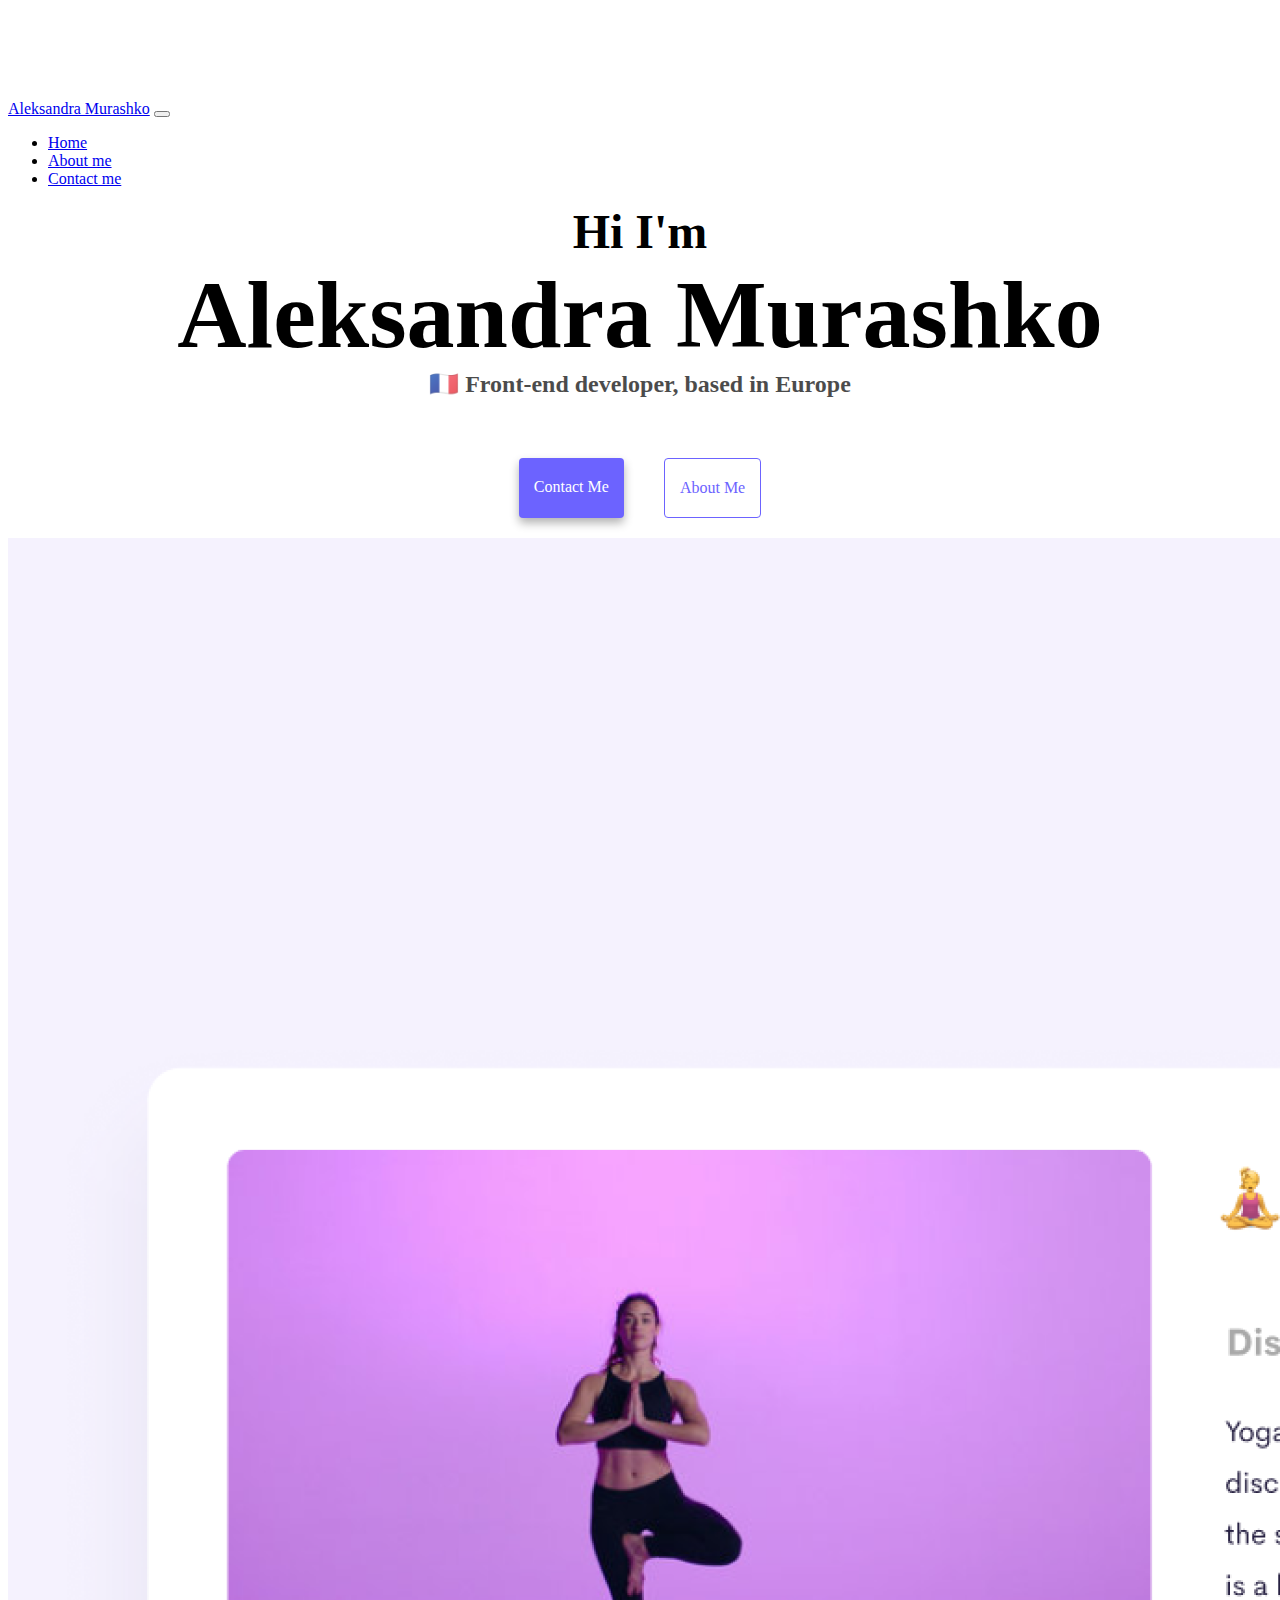
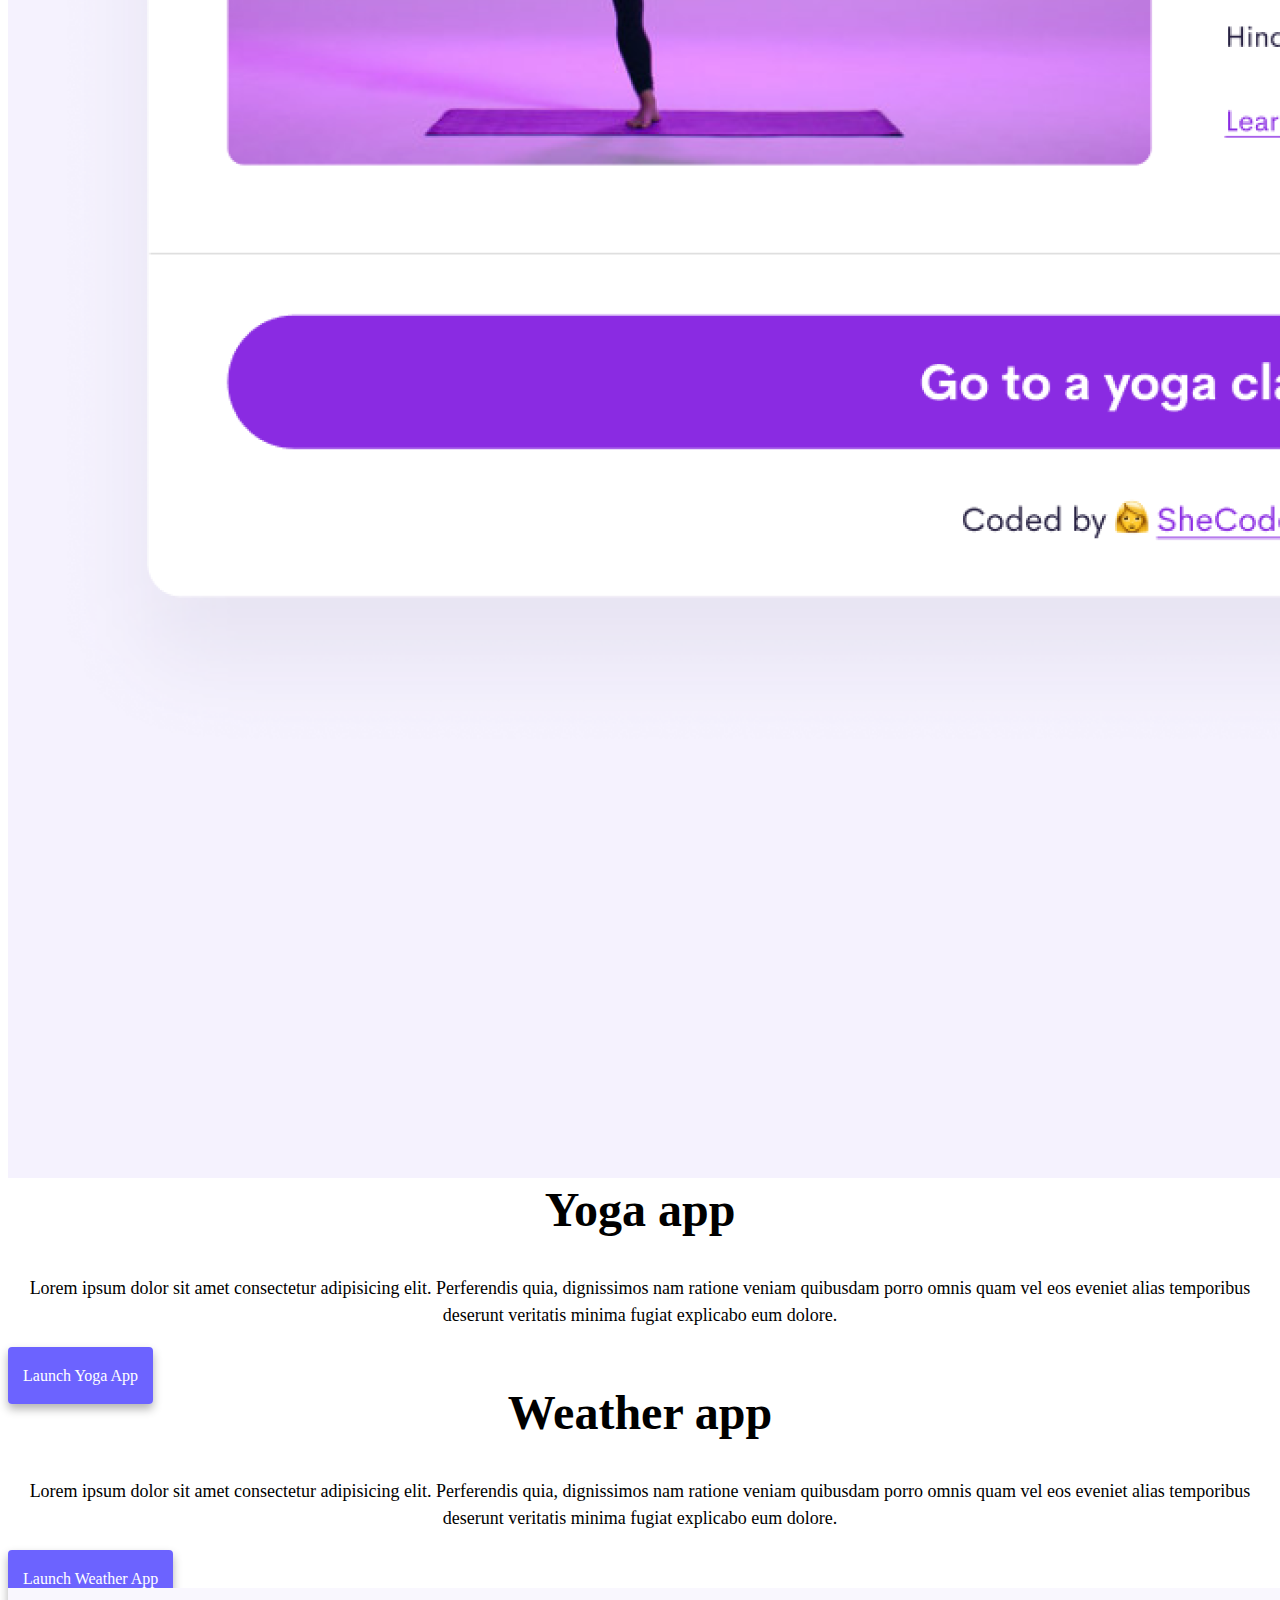
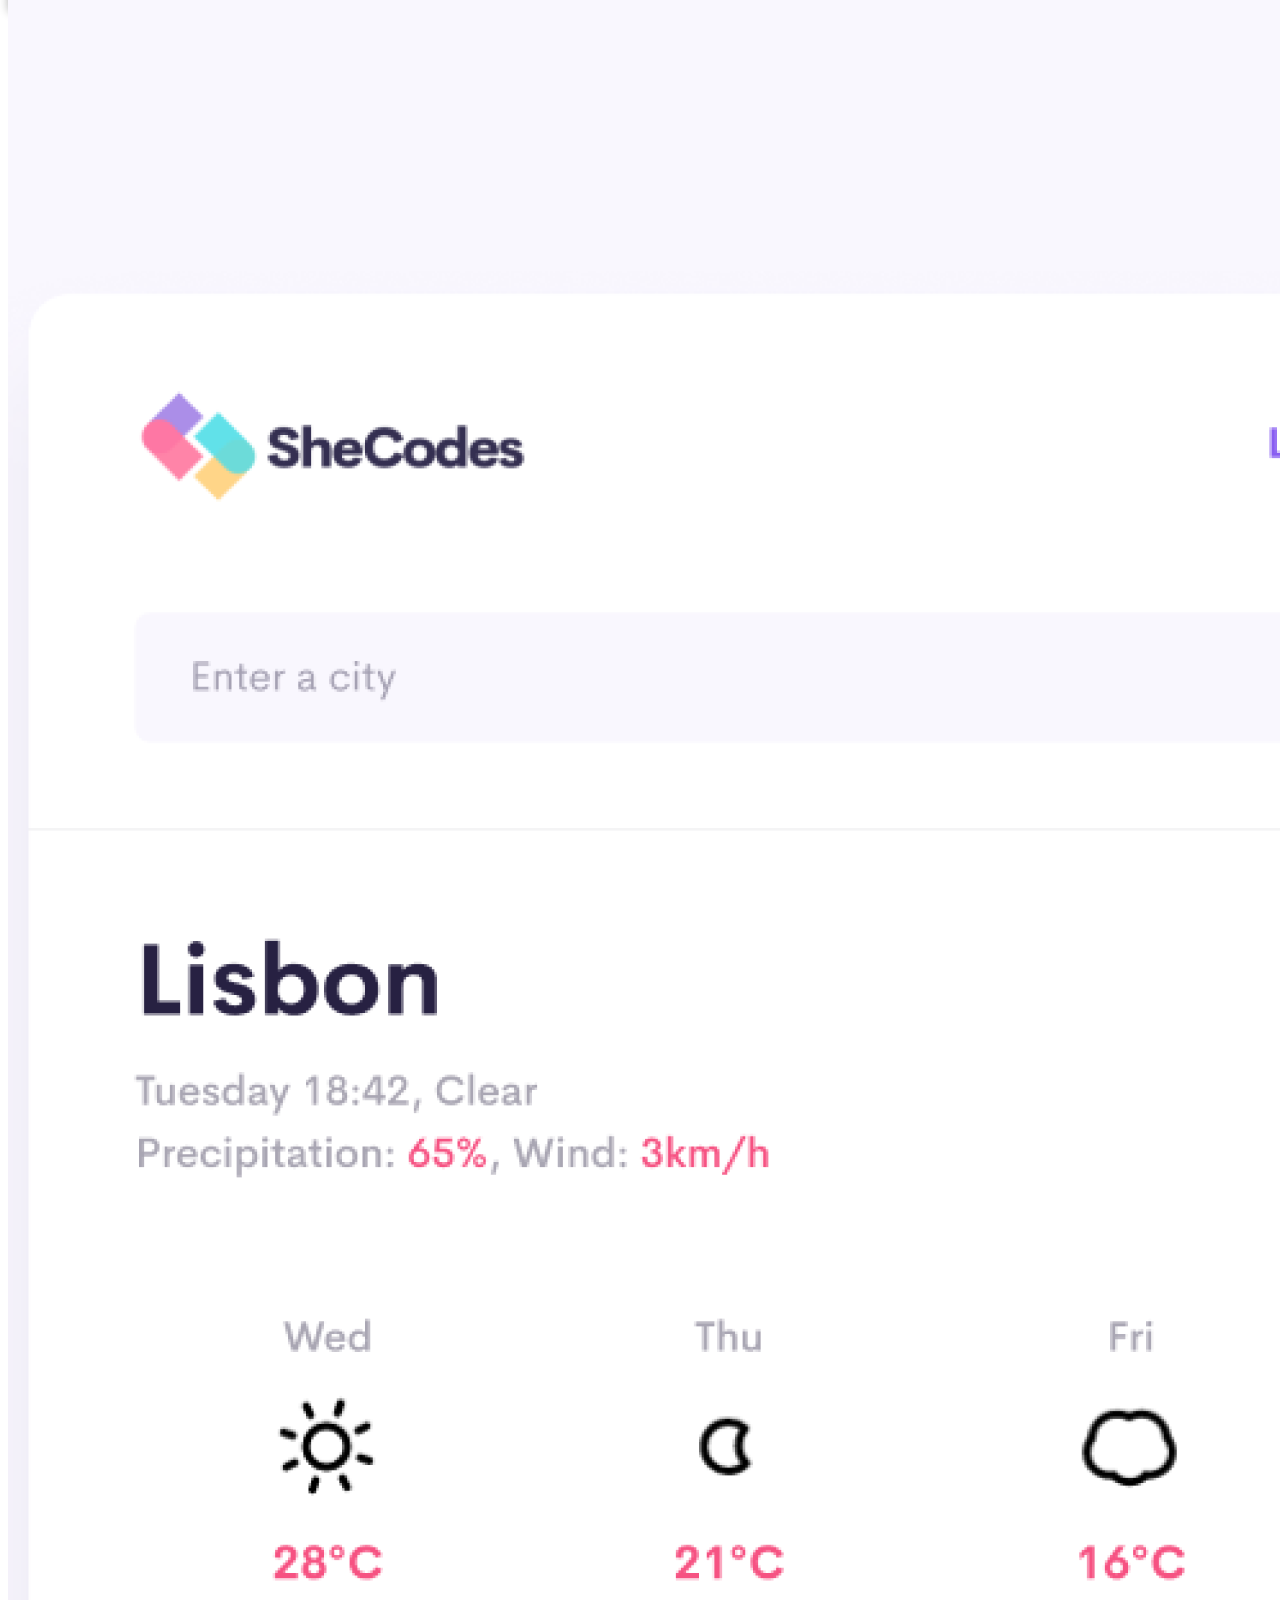
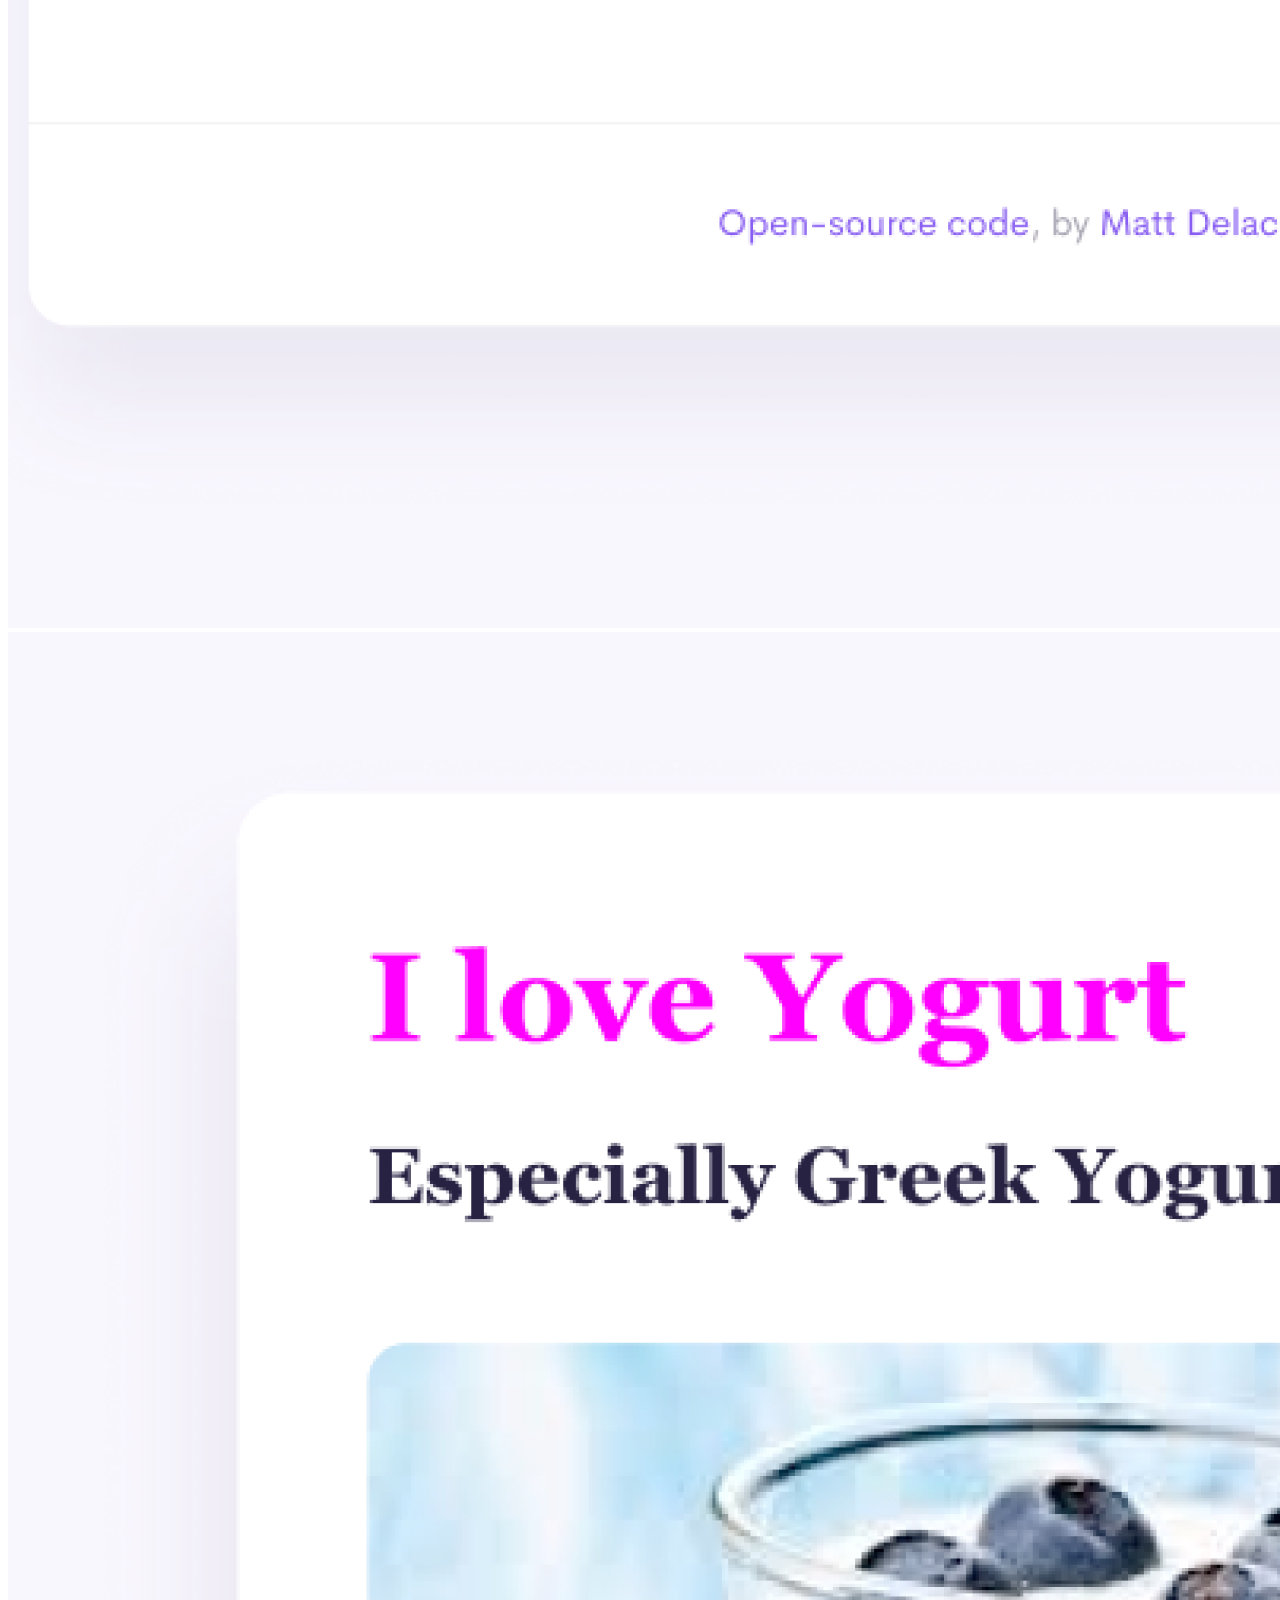
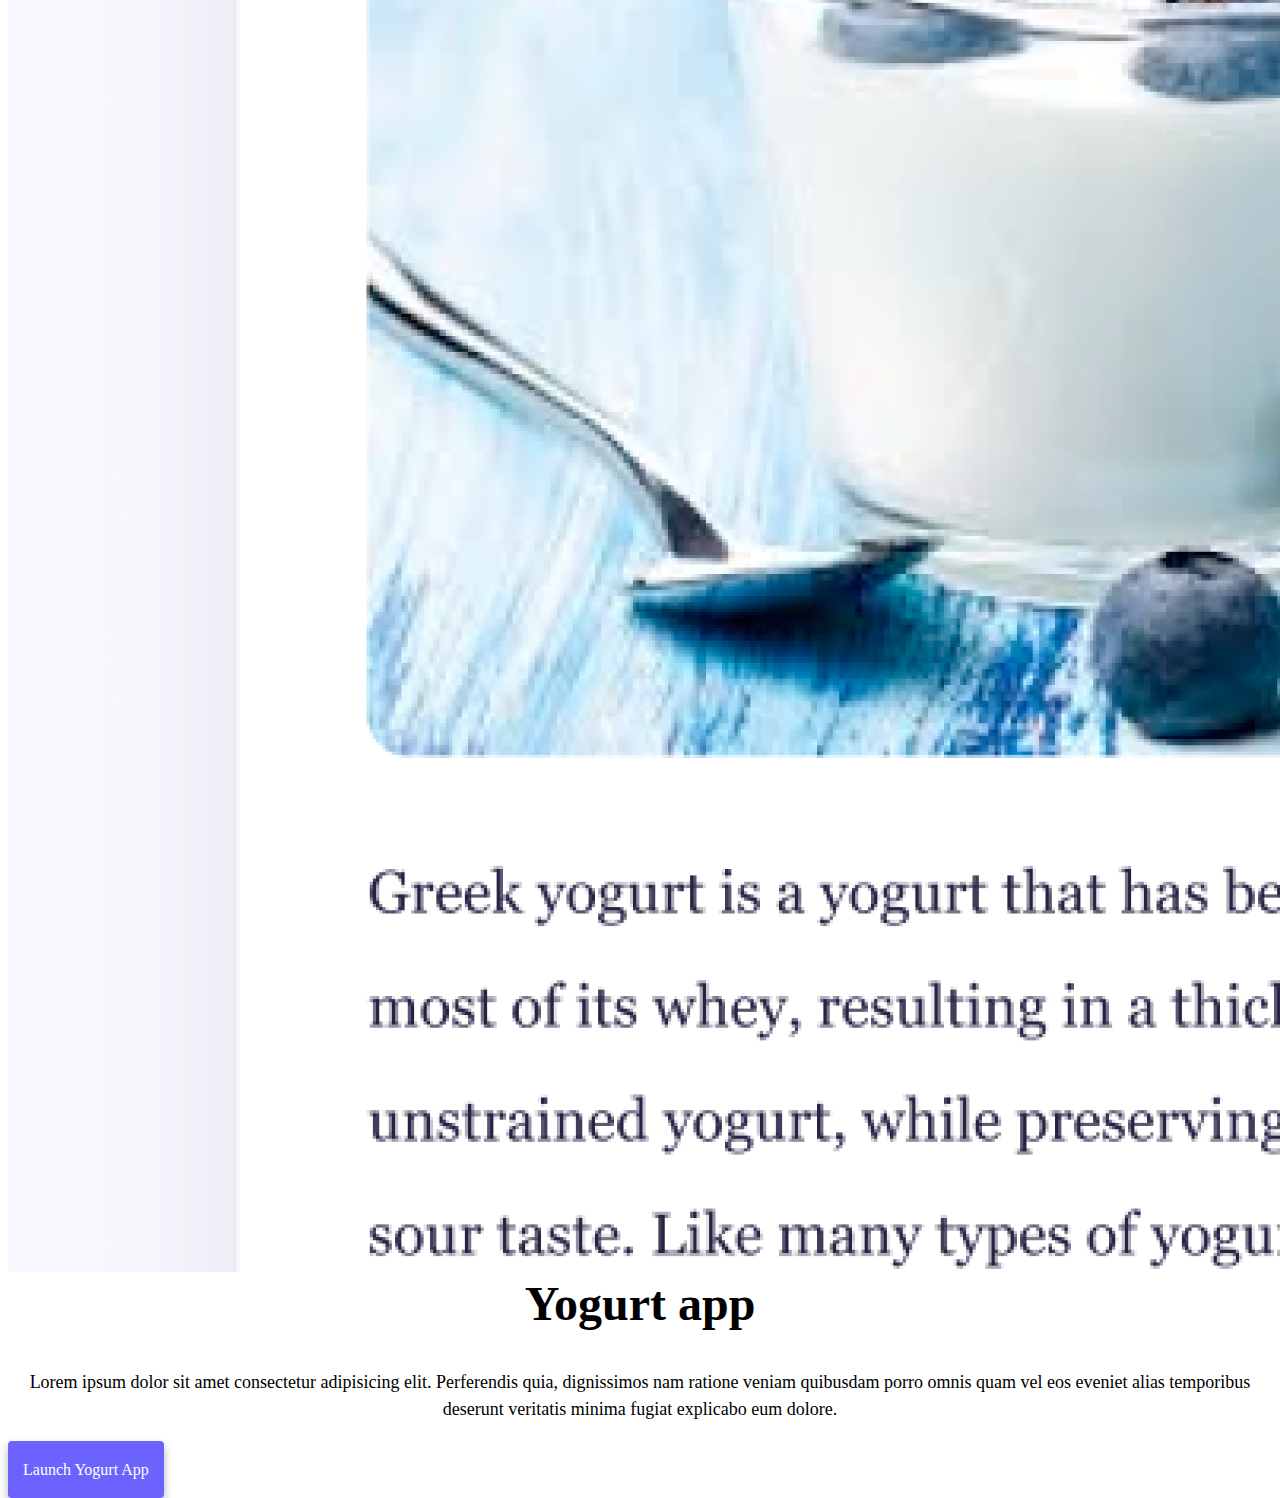
==== index.html @ 641e21ae "the change" ====
<!DOCTYPE html>
<html lang="en">
  <head>
    <meta charset="UTF-8" />
    <meta http-equiv="X-UA-Compatible" content="IE=edge" />
    <meta name="viewport" content="width=device-width, initial-scale=1.0" />
    <title>Aleksandra Murashko</title>
    <link
      href="https://cdn.jsdelivr.net/npm/bootstrap@5.0.0-beta2/dist/css/bootstrap.min.css"
      rel="stylesheet"
      integrity="sha384-BmbxuPwQa2lc/FVzBcNJ7UAyJxM6wuqIj61tLrc4wSX0szH/Ev+nYRRuWlolflfl"
      crossorigin="anonymous"
    />
    <script
      src="https://cdn.jsdelivr.net/npm/bootstrap@5.0.0-beta2/dist/js/bootstrap.bundle.min.js"
      integrity="sha384-b5kHyXgcpbZJO/tY9Ul7kGkf1S0CWuKcCD38l8YkeH8z8QjE0GmW1gYU5S9FOnJ0"
      crossorigin="anonymous"
    ></script>
    <link rel="stylesheet" href="styles.css" />
  </head>
  <body>
    <nav class="navbar navbar-expand-lg navbar-light bg-light fixed-top">
      <div class="container">
        <a class="navbar-brand" href="index.html">Aleksandra Murashko</a>
        <button
          class="navbar-toggler"
          type="button"
          data-bs-toggle="collapse"
          data-bs-target="#navbarNav"
          aria-controls="navbarNav"
          aria-expanded="false"
          aria-label="Toggle navigation"
        >
          <span class="navbar-toggler-icon"></span>
        </button>
        <div class="collapse navbar-collapse" id="navbarNav">
          <ul class="navbar-nav">
            <li class="nav-item">
              <a class="nav-link active" aria-current="page" href="index.html"
                >Home</a
              >
            </li>
            <li class="nav-item">
              <a class="nav-link" href="about.html">About me</a>
            </li>
            <li class="nav-item">
              <a class="nav-link" href="about.html#contact">Contact me</a>
            </li>
          </ul>
        </div>
      </div>
    </nav>
    <h2>Hi I'm</h2>
    <h1>Aleksandra Murashko</h1>
    <h3>🇫🇷 Front-end developer, based in Europe</h3>
    <div class="navigation-links mb-5">
      <a href="contact.html" class="primary-link">Contact me</a>
      <a href="about.html" class="secondary-link">About me</a>
    </div>
    <div class="container">
      <div class="row">
        <div class="col-md-6">
          <img src="images/yoga.png" class="img-fluid rounded" />
        </div>
        <div class="col-md-6">
          <h2 class="mb-3">Yoga app</h2>
          <p>
            Lorem ipsum dolor sit amet consectetur adipisicing elit. Perferendis
            quia, dignissimos nam ratione veniam quibusdam porro omnis quam vel
            eos eveniet alias temporibus deserunt veritatis minima fugiat
            explicabo eum dolore.
          </p>
          <div class="mt-5">
            <a href="#" class="primary-link">Launch Yoga App</a>
          </div>
        </div>
      </div>
      <div class="row mt-5">
        <div class="col-md-6">
          <h2 class="mb-3">Weather app</h2>
          <p>
            Lorem ipsum dolor sit amet consectetur adipisicing elit. Perferendis
            quia, dignissimos nam ratione veniam quibusdam porro omnis quam vel
            eos eveniet alias temporibus deserunt veritatis minima fugiat
            explicabo eum dolore.
          </p>
          <div class="mb-5 mt-5">
            <a href="#" class="primary-link">Launch Weather App</a>
          </div>
        </div>
        <div class="col-md-6">
          <img src="images/weather.png" class="img-fluid rounded" />
        </div>
      </div>
      <div class="row mt-5">
        <div class="col-md-6">
          <img src="images/yogurt.png" class="img-fluid rounded" />
        </div>
        <div class="col-md-6">
          <h2 class="mb-3">Yogurt app</h2>
          <p>
            Lorem ipsum dolor sit amet consectetur adipisicing elit. Perferendis
            quia, dignissimos nam ratione veniam quibusdam porro omnis quam vel
            eos eveniet alias temporibus deserunt veritatis minima fugiat
            explicabo eum dolore.
          </p>
          <div class="mt-5">
            <a href="#" class="primary-link">Launch Yogurt App</a>
          </div>
        </div>
      </div>
    </div>
  </body>
</html>
---- styles.css ----
:root {
    --primary-color: #6c63ff;
    --secondary-color: #f5f2fe;
    --box-shadow: 0 5px 10px rgba(0, 0, 0, 0.3);
  }
  
  body {
    margin-top: 100px;
  }
  
  h1,
  h2,
  h3 {
    margin: 0;
    text-align: center;
  }
  
  h1 {
    font-size: 96px;
  }
  
  h2 {
    font-size: 48px;
  }
  
  h3 {
    font-size: 24px;
    opacity: 0.7;
  }
  
  p {
    font-size: 18px;
    line-height: 1.5;
    padding: 20px;
    border-radius: 4px;
    font-size: 18px;
    line-height: 1.5;
    text-align: center;
  }
  
  .navigation-links {
    display: flex;
    margin-top: 40px;
    justify-content: center;
    text-align: center;
  }
  
  .navigation-links a {
    margin: 20px;
  }
  
  .primary-link {
    border-radius: 4px;
    padding: 20px 15px;
    text-decoration: none;
    text-transform: capitalize;
    background: var(--primary-color);
    box-shadow: var(--box-shadow);
    color: white;
  }
  
  .secondary-link {
    border-radius: 4px;
    padding: 20px 15px;
    text-decoration: none;
    text-transform: capitalize;
    color: var(--primary-color);
    border: 1px solid var(--primary-color);
  }
  
  .homepage-link {
    color: var(--primary-color);
    text-align: center;
    display: block;
  }
  
  .about-paragraphs {
    margin: 30px 0;
    display: flex;
  }
  
  .about-paragraphs p {
    margin: 10px;
  }
  
  .email-link {
    display: flex;
    justify-content: center;
    color: var(--primary-color);
    font-size: 28px;
    text-decoration: none;
  }
  
  .email-link:hover {
    text-decoration: underline;
  }
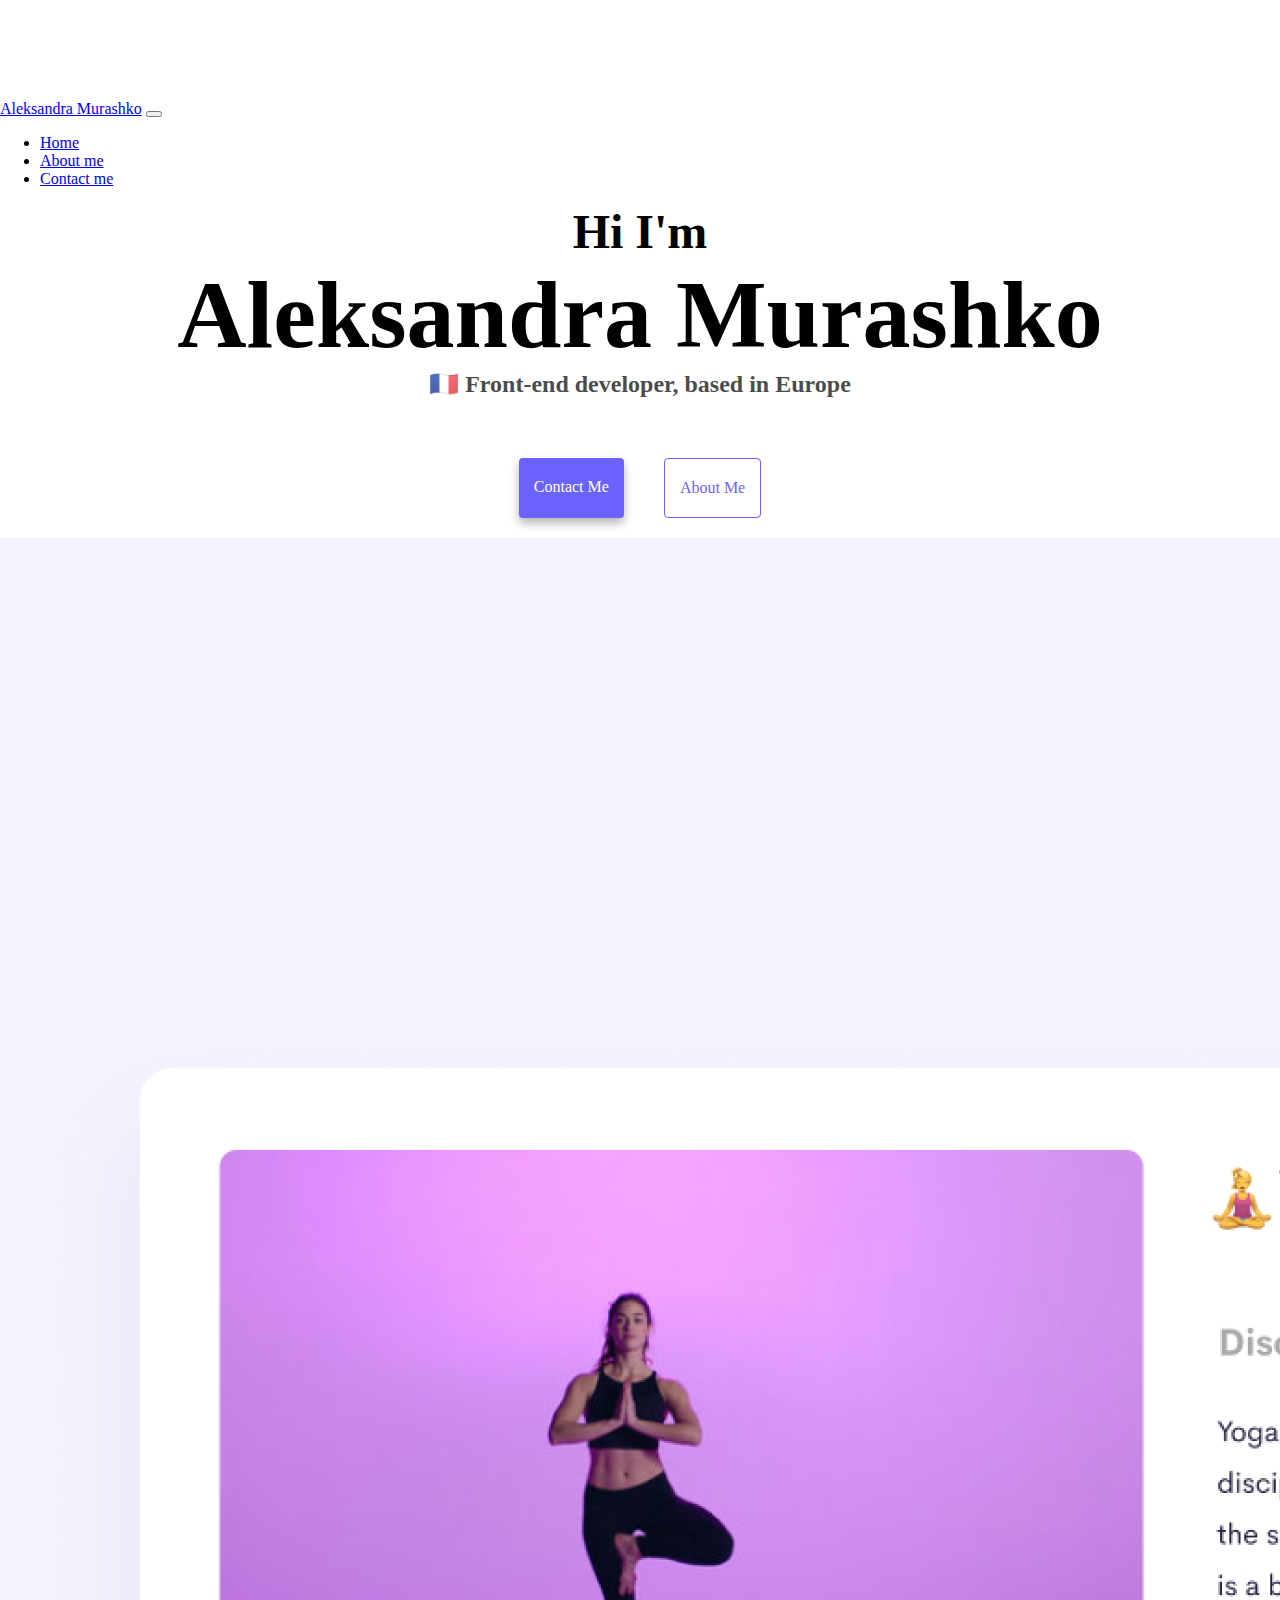
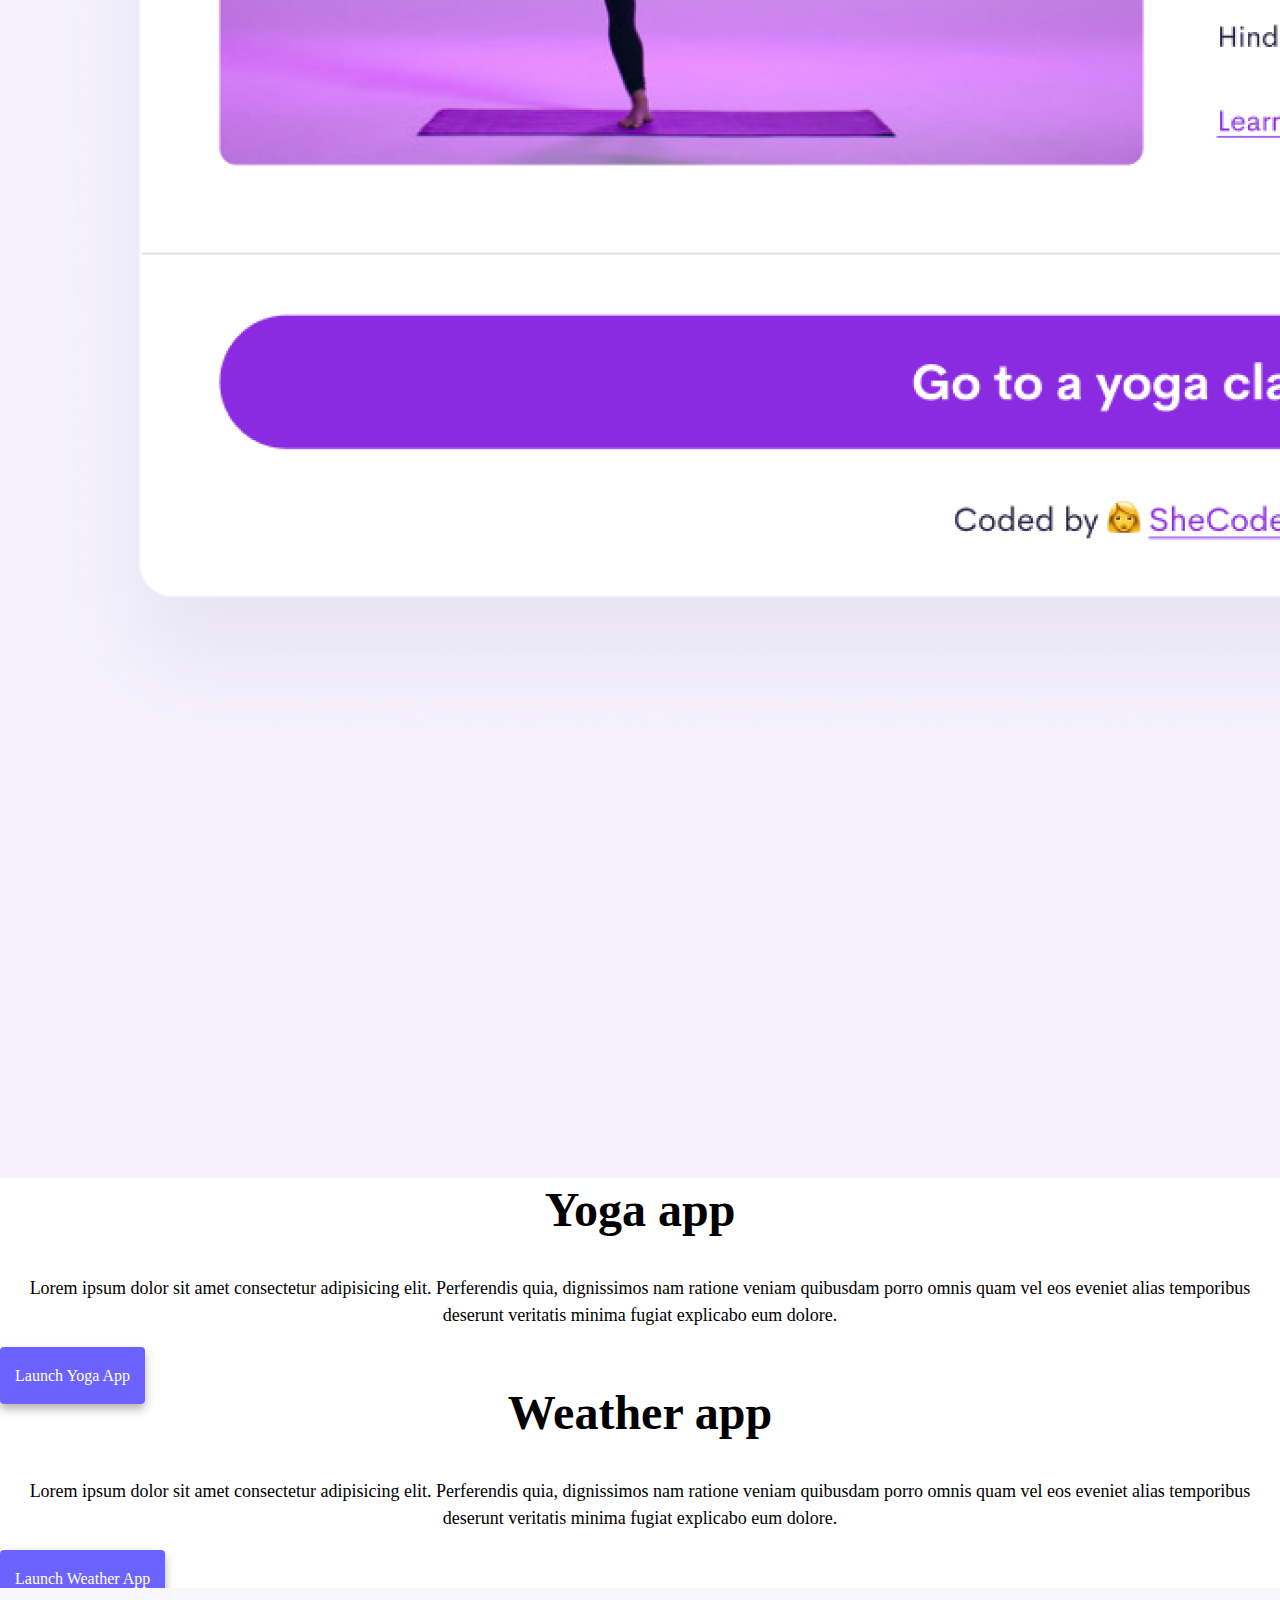
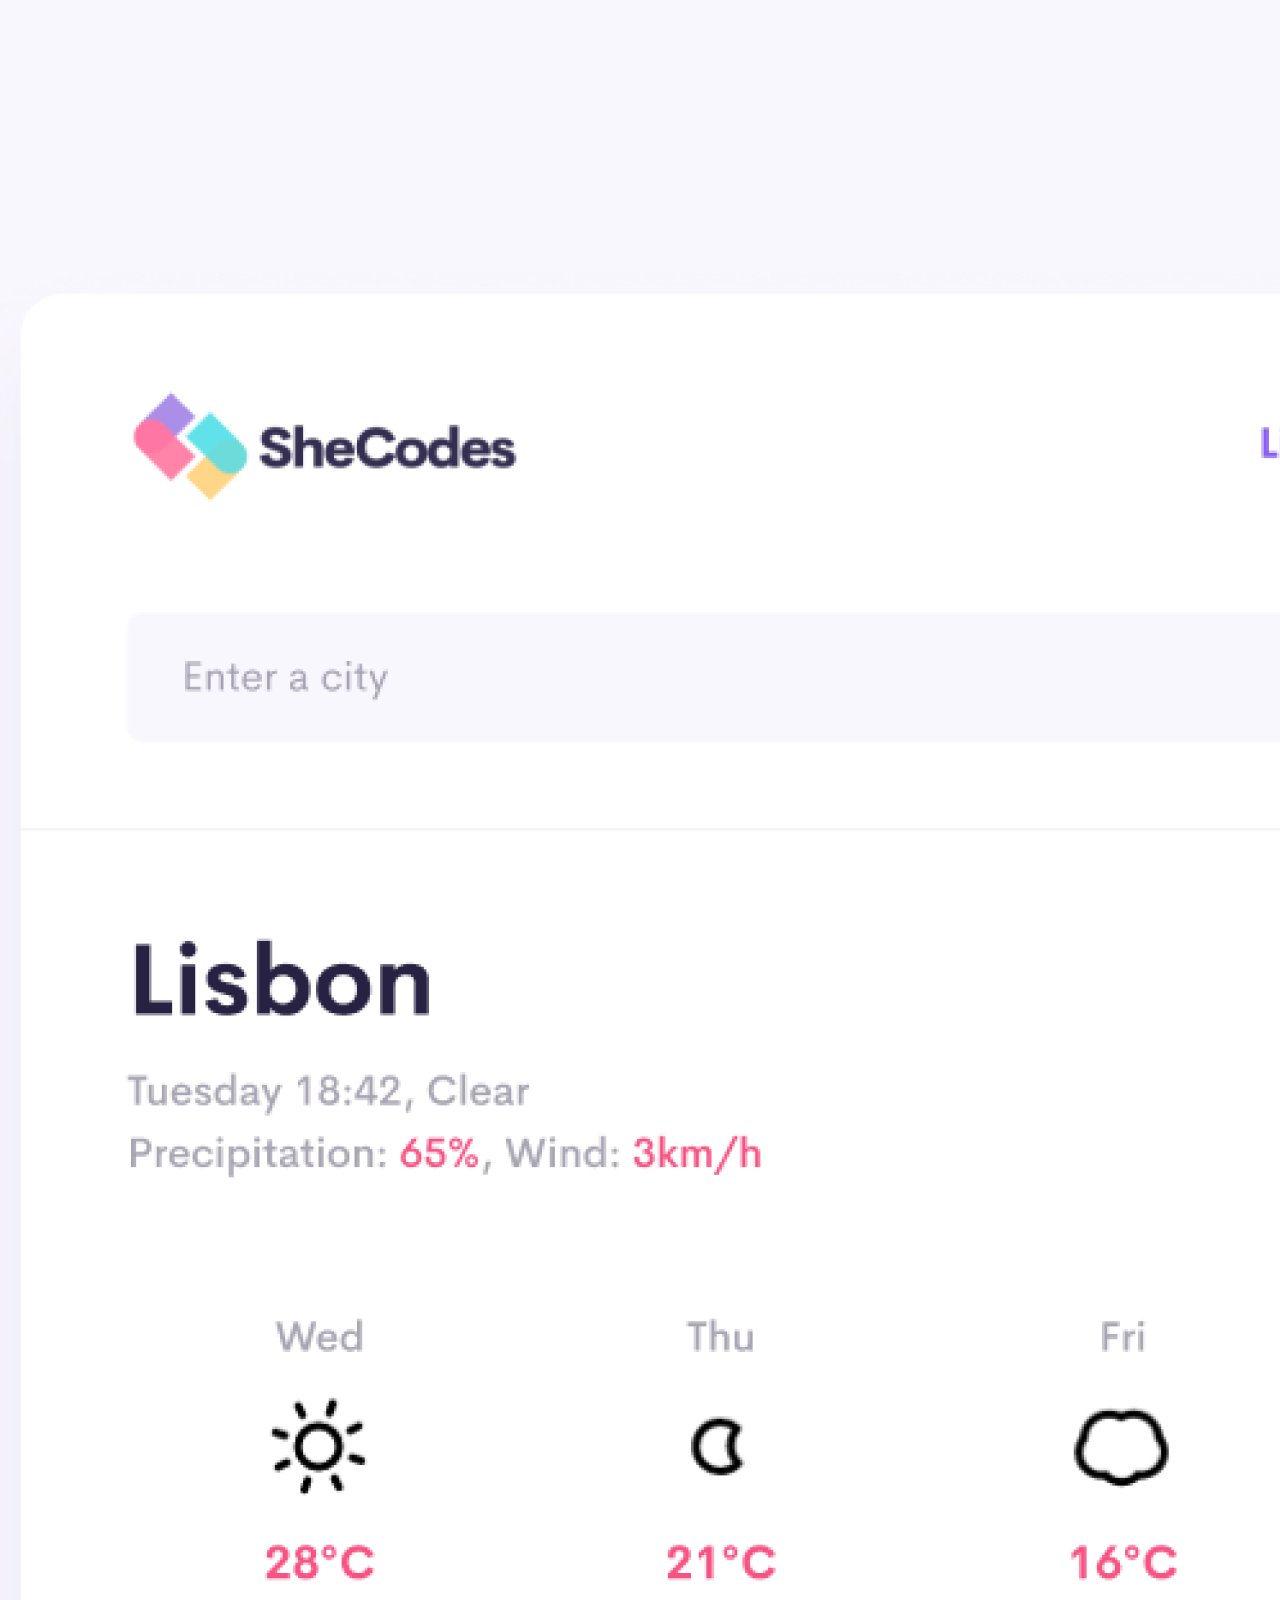
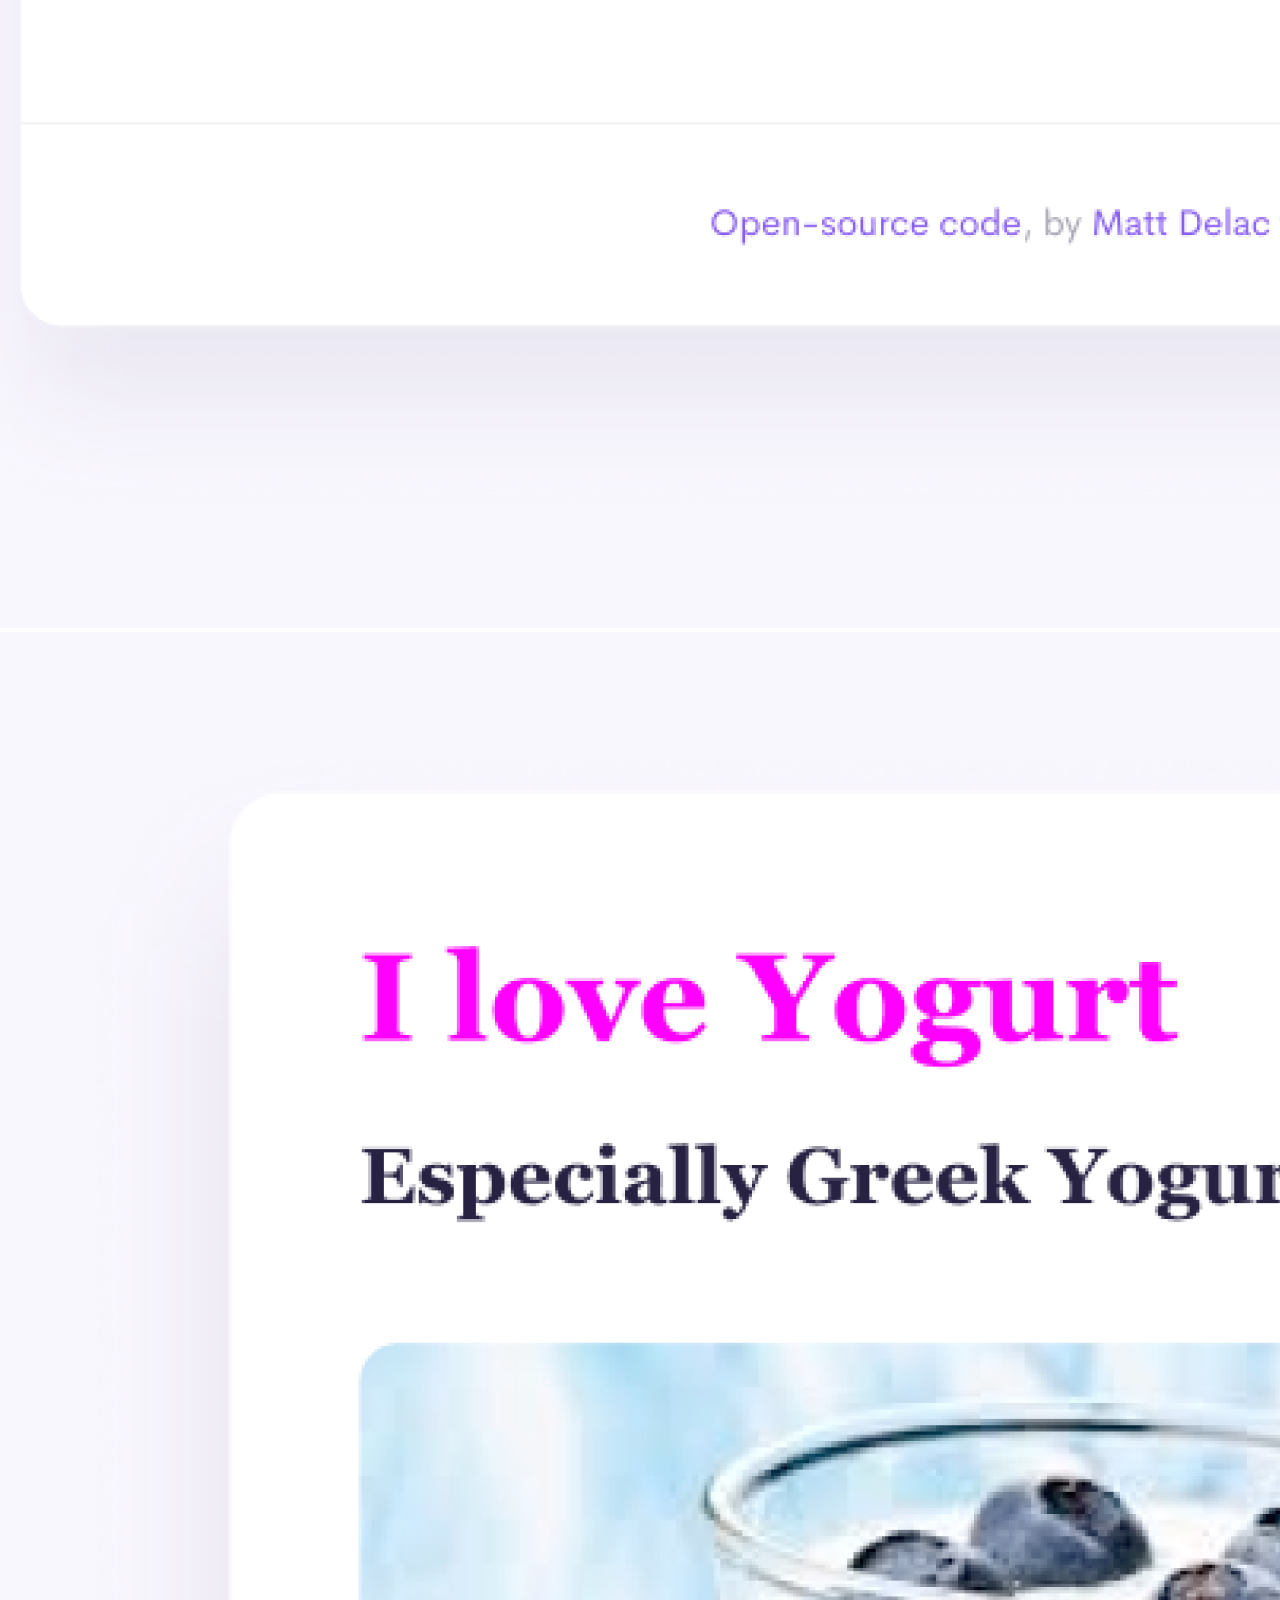
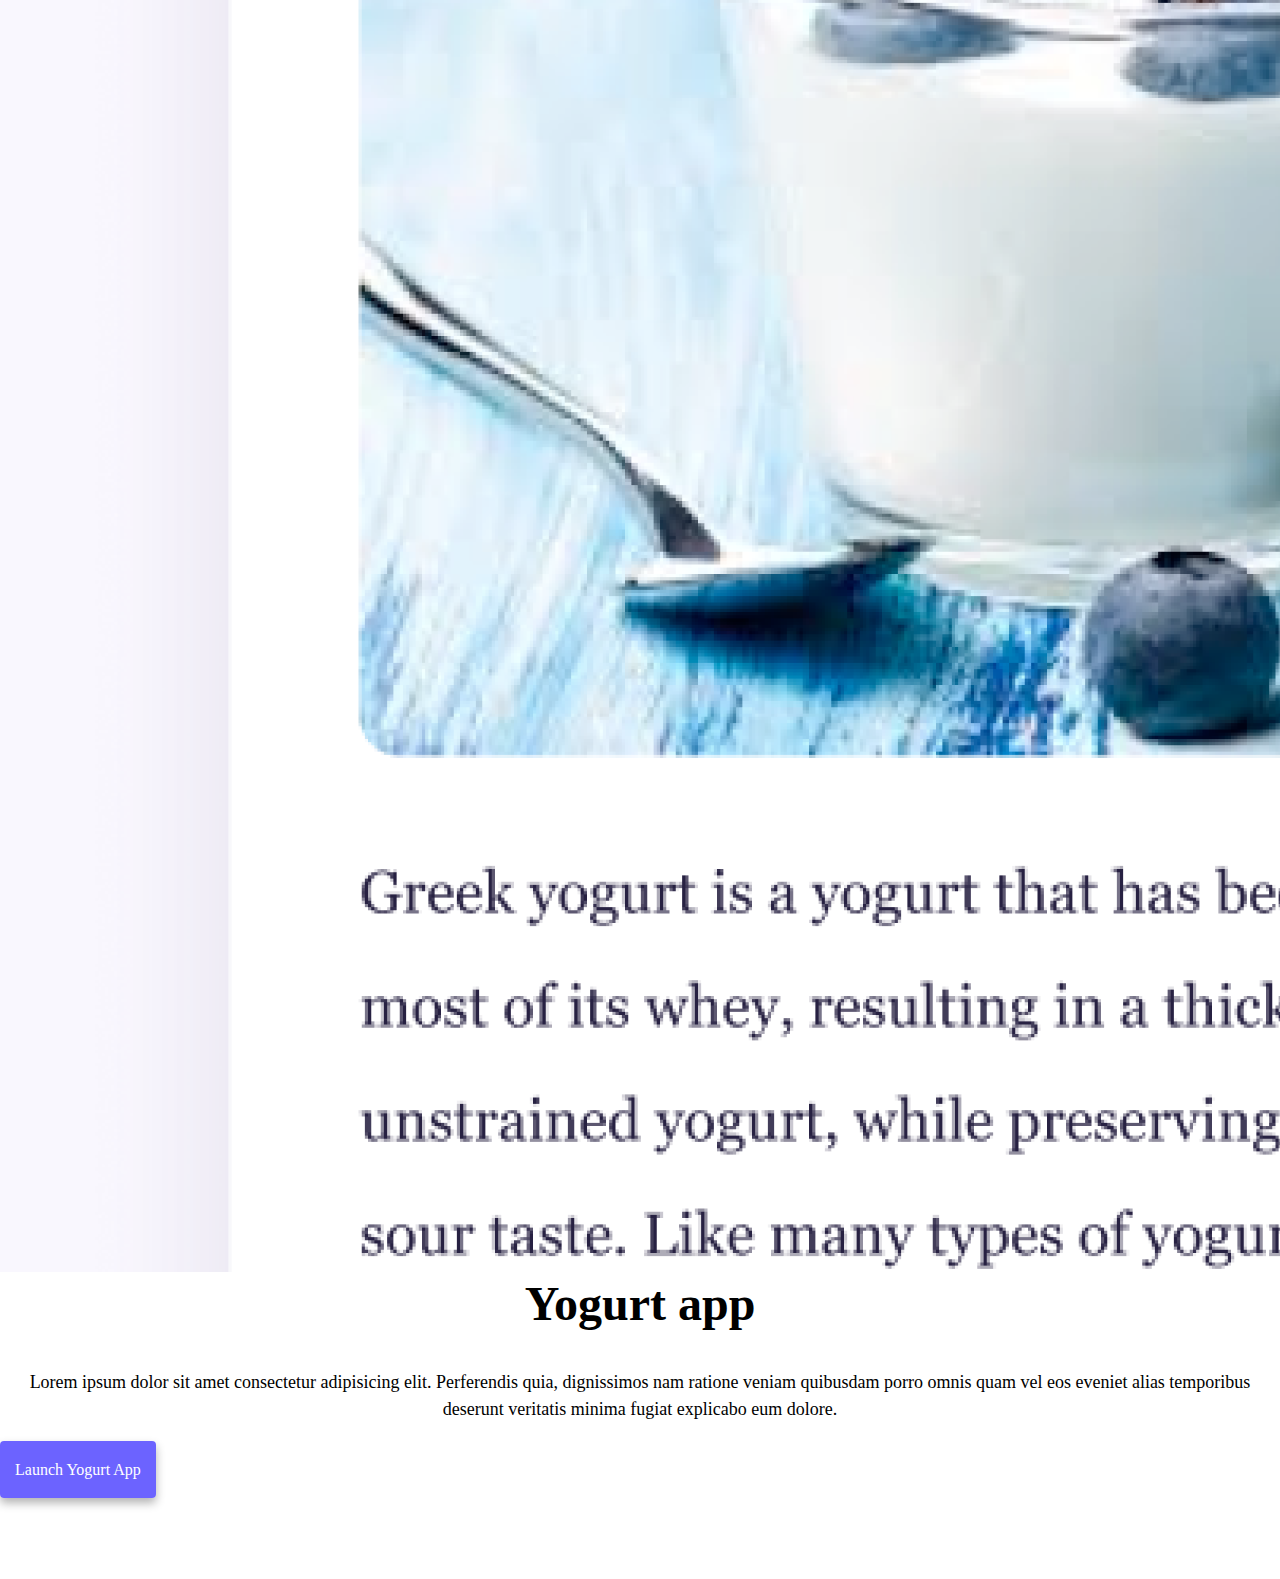
==== commit 398e3ffb: "the change 6" ====
--- a/index.html
+++ b/index.html
@@ -4,7 +4,8 @@
     <meta charset="UTF-8" />
     <meta http-equiv="X-UA-Compatible" content="IE=edge" />
     <meta name="viewport" content="width=device-width, initial-scale=1.0" />
-    <title>Aleksandra Murashko</title>
+    <meta name="description" content="Aleksandra Murashko is a front-end developer based in Europe, check out his projects and contact him for job inquiries">
+    <title>Front-end developer - Aleksandra Murashko</title>
     <link
       href="https://cdn.jsdelivr.net/npm/bootstrap@5.0.0-beta2/dist/css/bootstrap.min.css"
       rel="stylesheet"
@@ -21,7 +22,7 @@
   <body>
     <nav class="navbar navbar-expand-lg navbar-light bg-light fixed-top">
       <div class="container">
-        <a class="navbar-brand" href="index.html">Aleksandra Murashko</a>
+        <a class="navbar-brand" href="/" title="Homepage">Aleksandra Murashko</a>
         <button
           class="navbar-toggler"
           type="button"
@@ -36,15 +37,15 @@
         <div class="collapse navbar-collapse" id="navbarNav">
           <ul class="navbar-nav">
             <li class="nav-item">
-              <a class="nav-link active" aria-current="page" href="index.html"
-                >Home</a
+              <a class="nav-link active" aria-current="page" href="/"
+                title="Homepage">Home</a
               >
             </li>
             <li class="nav-item">
-              <a class="nav-link" href="about.html">About me</a>
+              <a class="nav-link" href="/about.html" title="About Aleksandra Murashko">About me</a>
             </li>
             <li class="nav-item">
-              <a class="nav-link" href="about.html#contact">Contact me</a>
+              <a class="nav-link" href="/contact.html" title="Contact Aleksandra Murashko">Contact me</a>
             </li>
           </ul>
         </div>
@@ -54,15 +55,15 @@
     <h1>Aleksandra Murashko</h1>
     <h3>🇫🇷 Front-end developer, based in Europe</h3>
     <div class="navigation-links mb-5">
-      <a href="contact.html" class="primary-link">Contact me</a>
-      <a href="about.html" class="secondary-link">About me</a>
+      <a href="/contact.html" class="primary-link" title="Contact me - Aleksandra Murashko">Contact me</a>
+      <a href="/about.html" class="secondary-link" title="About me - Aleksandra Murashko">About me</a>
     </div>
     <div class="container">
       <div class="row">
-        <div class="col-md-6">
-          <img src="images/yoga.png" class="img-fluid rounded" />
+        <div class="col-sm-6">
+          <img src="/images/yoga.png" class="img-fluid rounded d-none d-sm-block" alt="Yoga project"/>
         </div>
-        <div class="col-md-6">
+        <div class="col-sm-6">
           <h2 class="mb-3">Yoga app</h2>
           <p>
             Lorem ipsum dolor sit amet consectetur adipisicing elit. Perferendis
@@ -71,12 +72,12 @@
             explicabo eum dolore.
           </p>
           <div class="mt-5">
-            <a href="#" class="primary-link">Launch Yoga App</a>
+            <a href="#" class="primary-link project-link" title="Yoga project">Launch Yoga App</a>
           </div>
         </div>
       </div>
       <div class="row mt-5">
-        <div class="col-md-6">
+        <div class="col-sm-6">
           <h2 class="mb-3">Weather app</h2>
           <p>
             Lorem ipsum dolor sit amet consectetur adipisicing elit. Perferendis
@@ -85,18 +86,18 @@
             explicabo eum dolore.
           </p>
           <div class="mb-5 mt-5">
-            <a href="#" class="primary-link">Launch Weather App</a>
+            <a href="#" class="primary-link project-link" title="Weather project">Launch Weather App</a>
           </div>
         </div>
-        <div class="col-md-6">
-          <img src="images/weather.png" class="img-fluid rounded" />
+        <div class="col-sm-6">
+          <img src="/images/weather.png" class="img-fluid rounded d-none d-sm-block" alt="Weather project"/>
         </div>
       </div>
       <div class="row mt-5">
-        <div class="col-md-6">
-          <img src="images/yogurt.png" class="img-fluid rounded" />
+        <div class="col-sm-6">
+          <img src="/images/yogurt.png" class="img-fluid rounded d-none d-sm-block" alt="Jogurt project"/>
         </div>
-        <div class="col-md-6">
+        <div class="col-sm-6">
           <h2 class="mb-3">Yogurt app</h2>
           <p>
             Lorem ipsum dolor sit amet consectetur adipisicing elit. Perferendis
@@ -105,7 +106,7 @@
             explicabo eum dolore.
           </p>
           <div class="mt-5">
-            <a href="#" class="primary-link">Launch Yogurt App</a>
+            <a href="#" class="primary-link project-link" title="Jogurt project">Launch Yogurt App</a>
           </div>
         </div>
       </div>
--- a/styles.css
+++ b/styles.css
@@ -5,7 +5,7 @@
   }
   
   body {
-    margin-top: 100px;
+    margin: 100px 0;
   }
   
   h1,
@@ -94,4 +94,26 @@
   .email-link:hover {
     text-decoration: underline;
   }
+  
+  @media (max-width: 576px) {
+    h1 {
+      font-size: 48px;
+      line-height: 1.5;
+    }
+  
+    h2 {
+      font-size: 32px;
+      text-align: center;
+    }
+  
+    p {
+      text-align: center;
+    }
+  
+    .project-link {
+      display: block;
+      text-align: center;
+      margin: 0 20px;
+    }
+  }
   